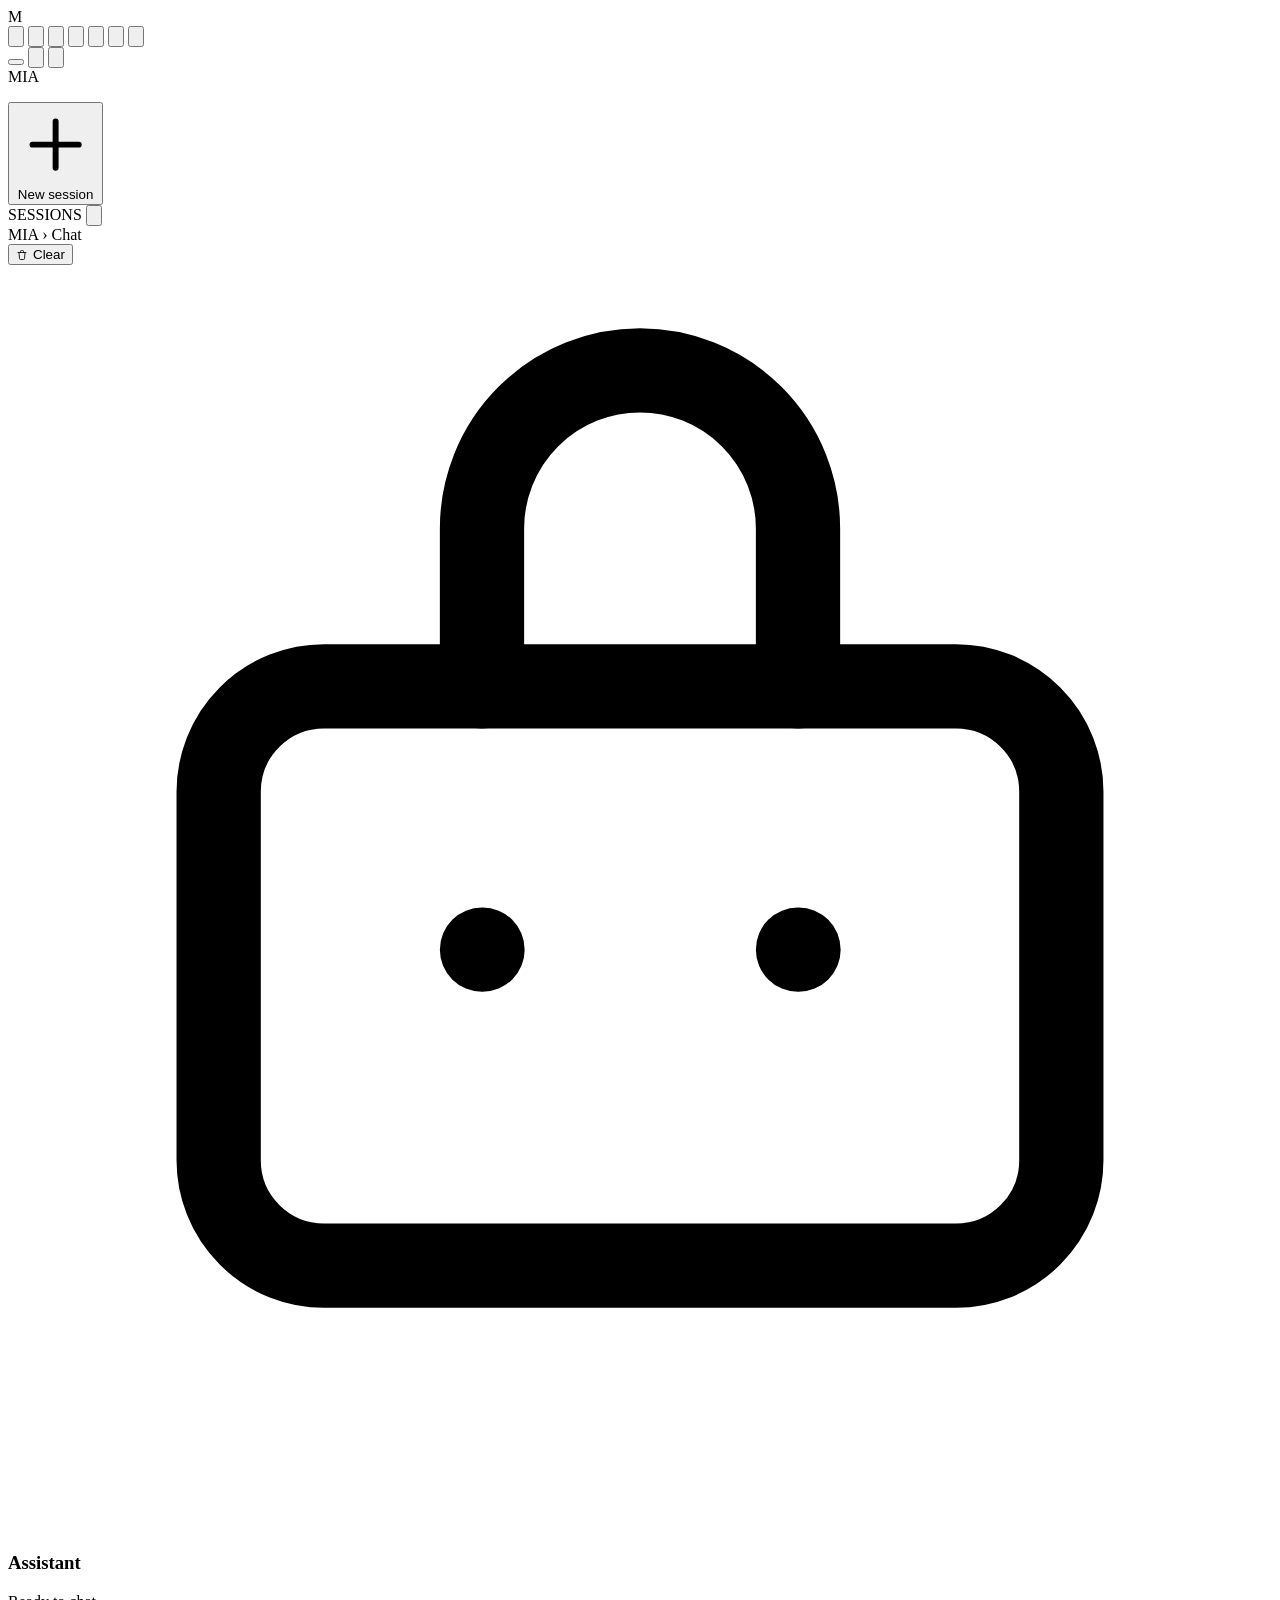
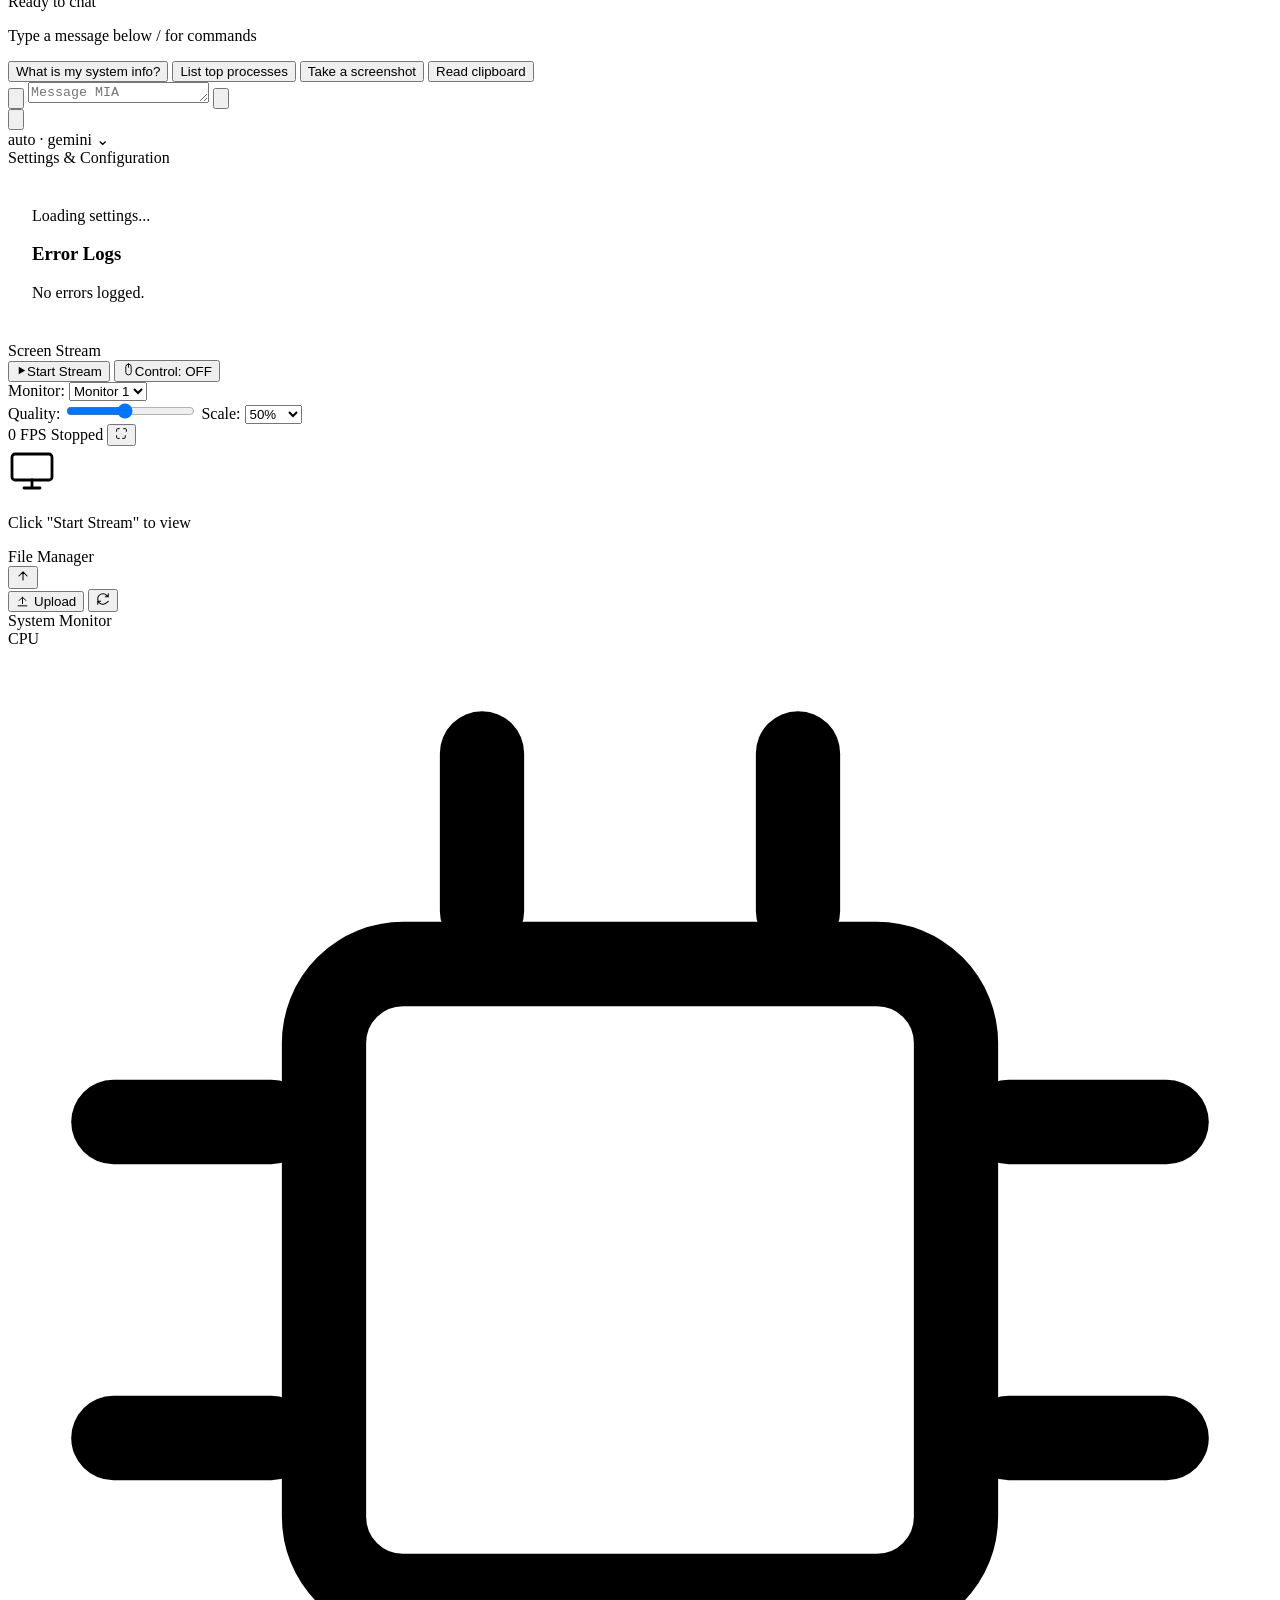
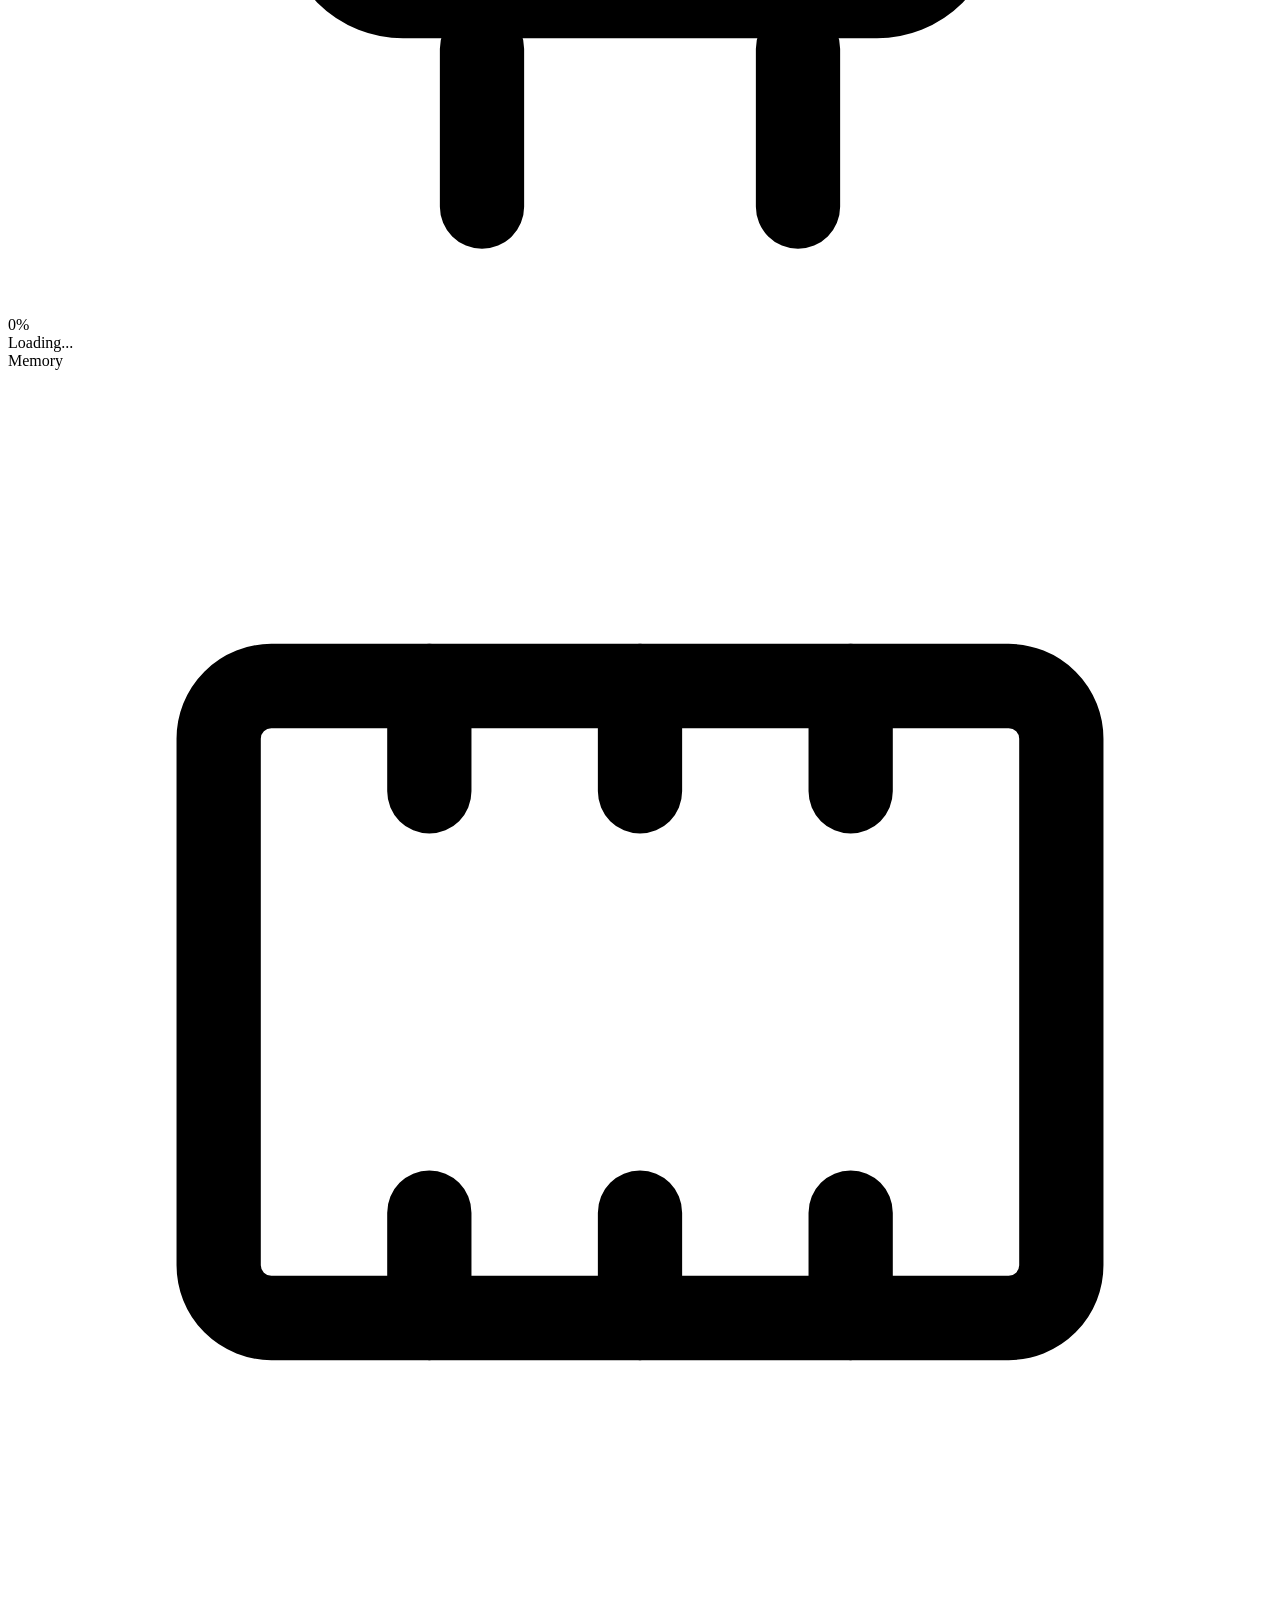
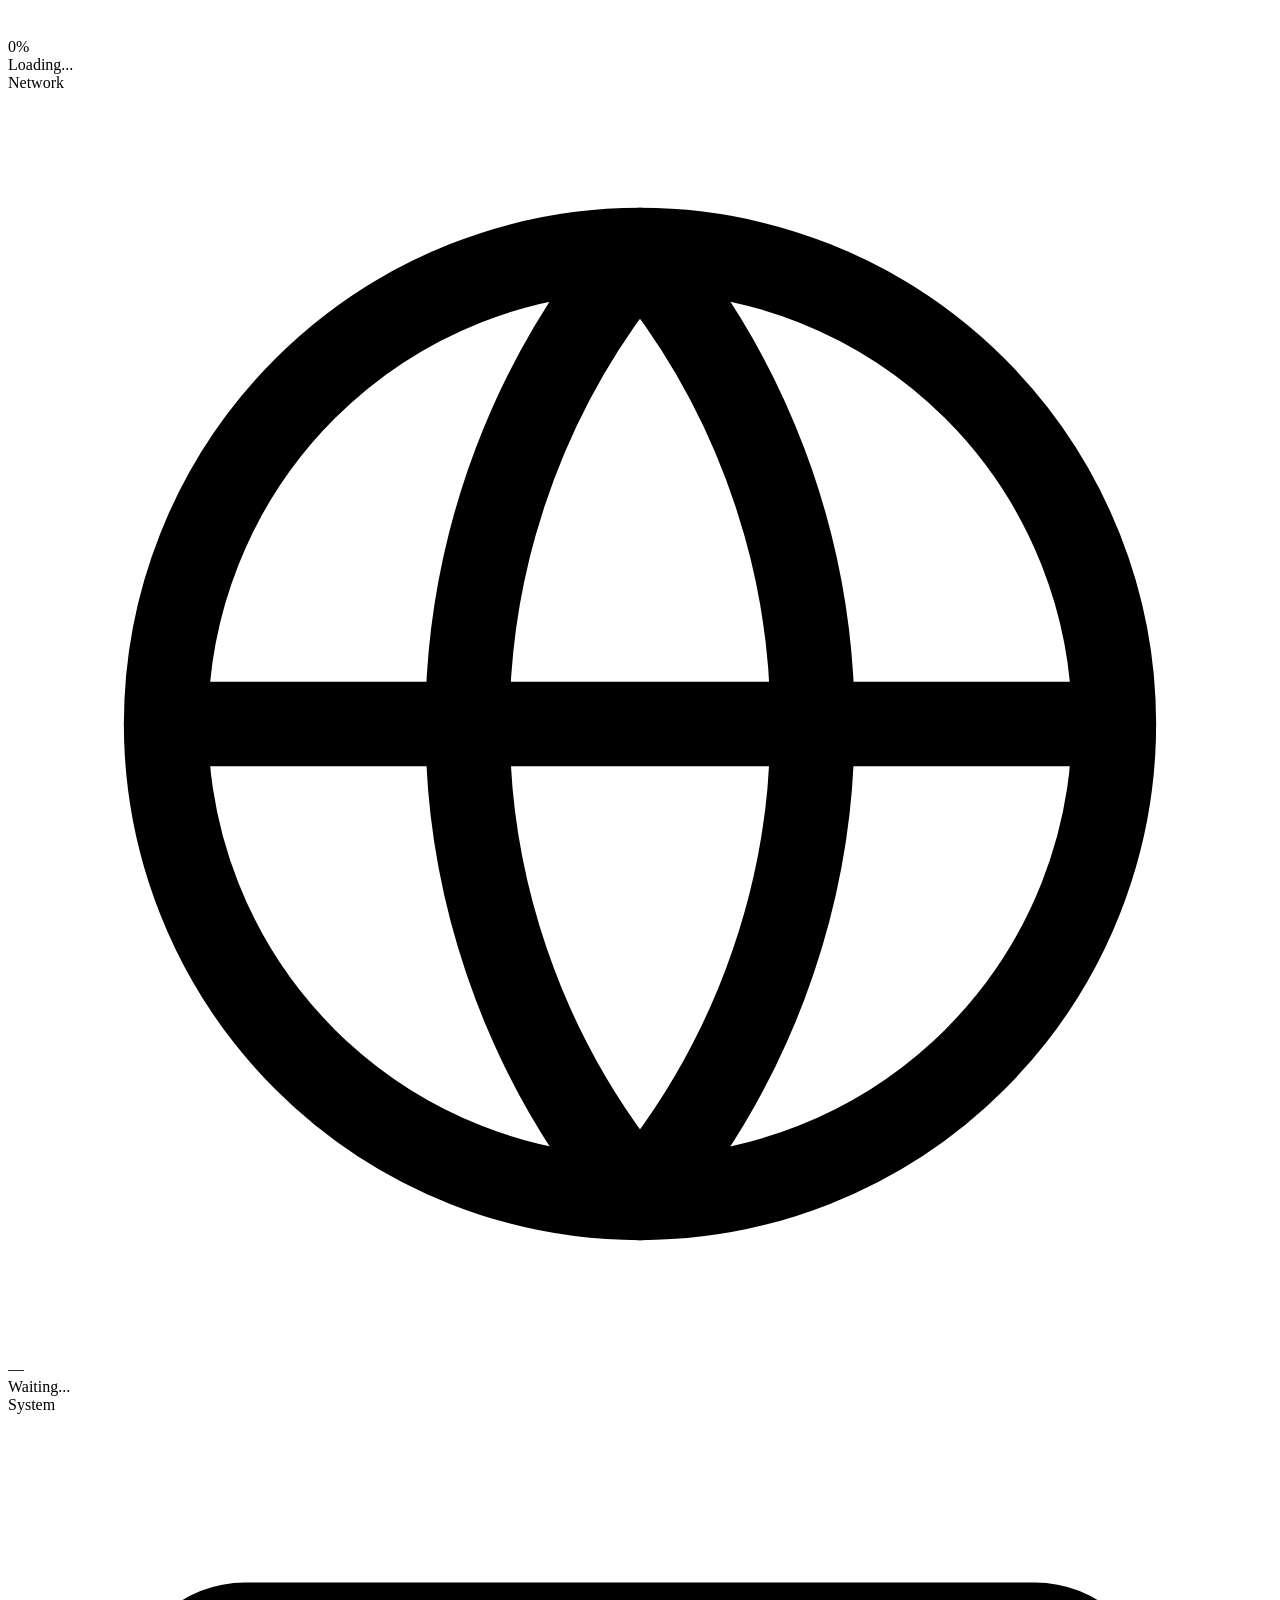
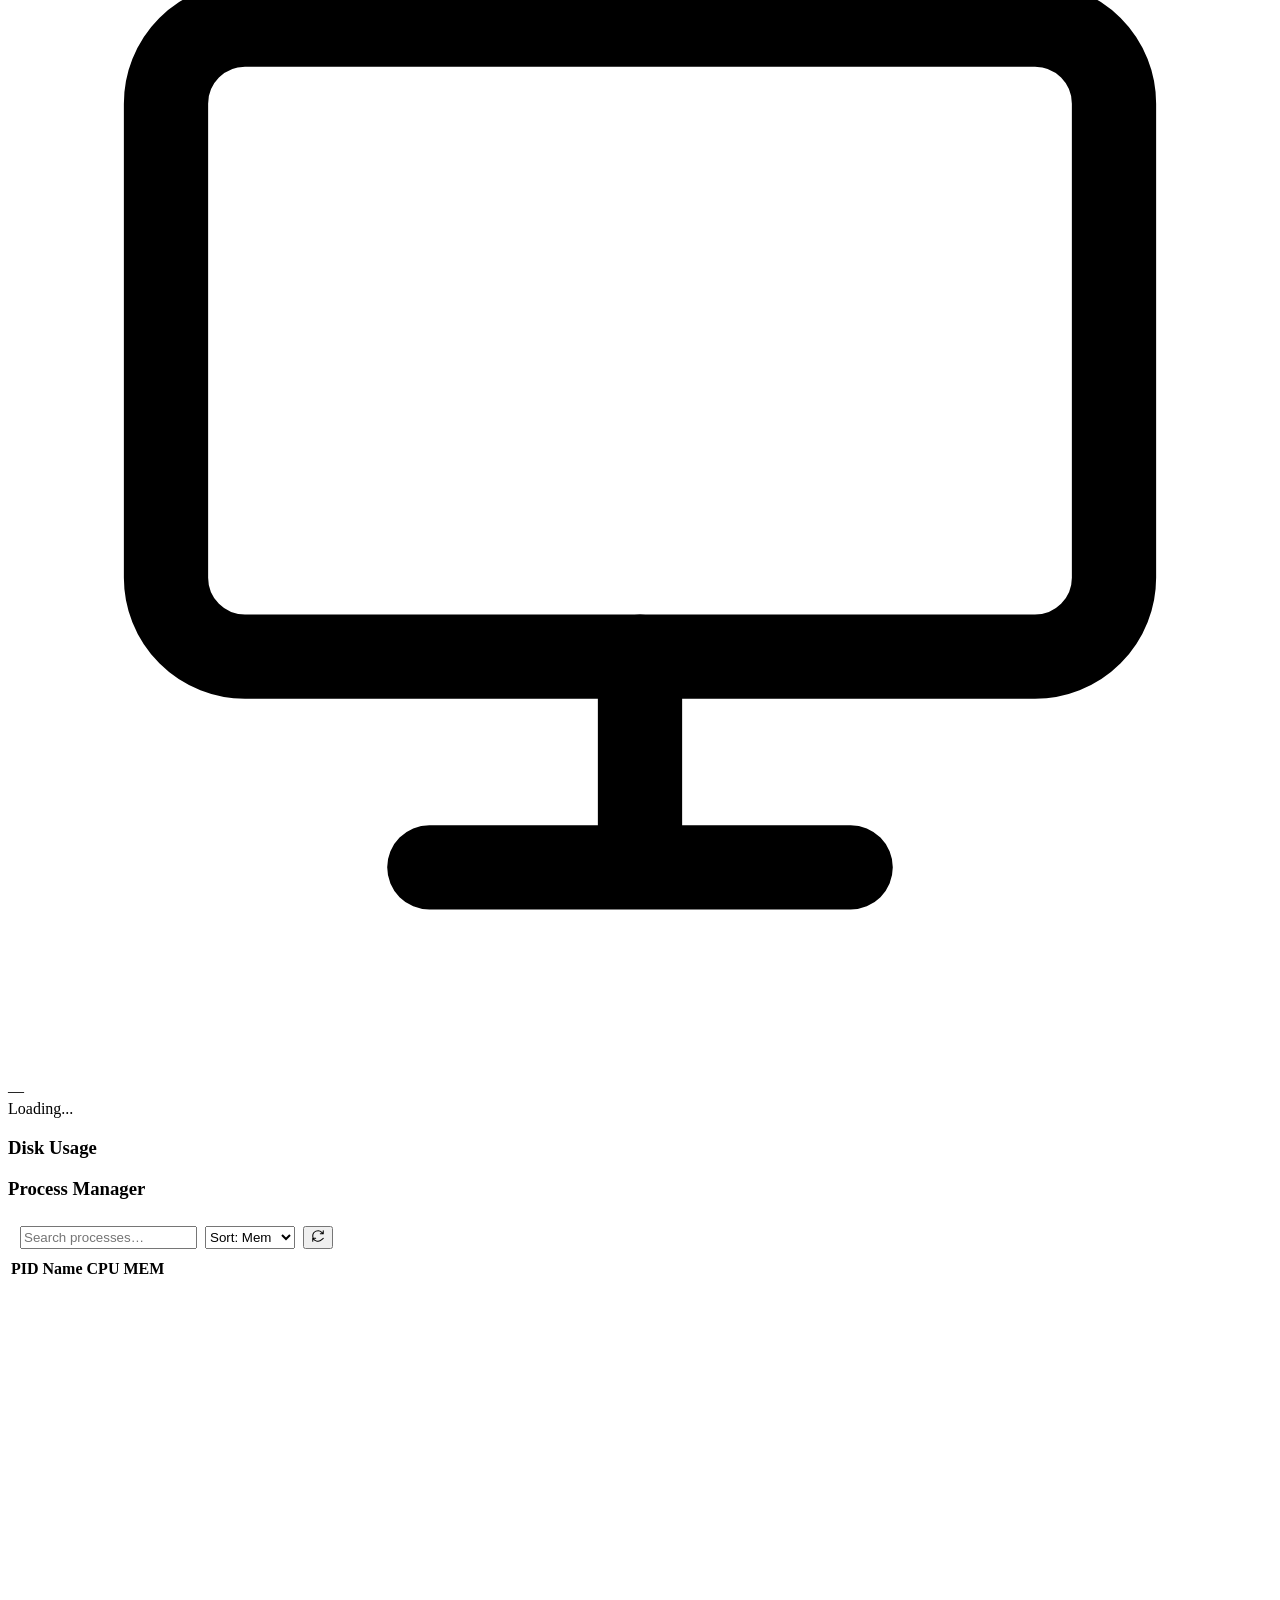
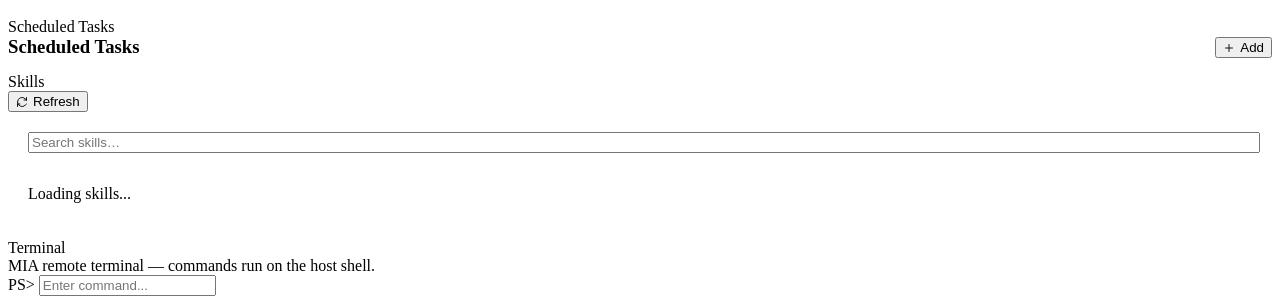
==== frontend/index.html @ dc1cbff1 "Initial commit: MIA remote AI agent Self-hosted FastAPI + agentic AI system for full remote PC contr" ====
<!DOCTYPE html>
<html lang="en">
<head>
    <meta charset="UTF-8">
    <meta name="viewport" content="width=device-width, initial-scale=1.0">
    <title>MIA — Personal AI Agent</title>
    <meta name="description" content="MIA: Your personal AI agent with full PC control, accessible from anywhere.">
    <link rel="stylesheet" href="/css/main.css?v=9">
    <link rel="stylesheet" href="/css/chat.css?v=9">
    <link rel="stylesheet" href="/css/screen.css?v=9">
    <link rel="stylesheet" href="/css/dashboard.css?v=9">
</head>
<body>
    <div class="app" id="app">
        
        <!-- ═══ PRIMARY ACTIVITY BAR (Far Left) ═══ -->
        <nav class="activity-bar">
            <div class="activity-top">
                <div class="logo-icon" onclick="location.reload()" title="MIA">M</div>
                <button class="activity-tab active" data-view="chat" onclick="switchMainView('chat')" title="Chat">
                    <svg viewBox="0 0 24 24" fill="none" stroke="currentColor" stroke-width="1.6" stroke-linecap="round" stroke-linejoin="round"><path d="M21 11.5a8.38 8.38 0 0 1-.9 3.8 8.5 8.5 0 0 1-7.6 4.7 8.38 8.38 0 0 1-3.8-.9L3 21l1.9-5.7a8.38 8.38 0 0 1-.9-3.8 8.5 8.5 0 0 1 4.7-7.6 8.38 8.38 0 0 1 3.8-.9h.5a8.48 8.48 0 0 1 8 8v.5z"/></svg>
                </button>
                <button class="activity-tab" data-view="screen" onclick="switchMainView('screen')" title="Screen">
                    <svg viewBox="0 0 24 24" fill="none" stroke="currentColor" stroke-width="1.6" stroke-linecap="round" stroke-linejoin="round"><rect x="2" y="4" width="20" height="13" rx="1.5"/><path d="M8 21h8M12 17v4"/></svg>
                </button>
                <button class="activity-tab" data-view="files" onclick="switchMainView('files')" title="Files">
                    <svg viewBox="0 0 24 24" fill="none" stroke="currentColor" stroke-width="1.6" stroke-linecap="round" stroke-linejoin="round"><path d="M3 7a2 2 0 0 1 2-2h4l2 2h8a2 2 0 0 1 2 2v8a2 2 0 0 1-2 2H5a2 2 0 0 1-2-2V7z"/></svg>
                </button>
                <button class="activity-tab" data-view="monitor" onclick="switchMainView('monitor')" title="Monitor">
                    <svg viewBox="0 0 24 24" fill="none" stroke="currentColor" stroke-width="1.6" stroke-linecap="round" stroke-linejoin="round"><path d="M3 12h4l2-7 4 14 2-7h6"/></svg>
                </button>
                <button class="activity-tab" data-view="tasks" onclick="switchMainView('tasks')" title="Tasks">
                    <svg viewBox="0 0 24 24" fill="none" stroke="currentColor" stroke-width="1.6" stroke-linecap="round" stroke-linejoin="round"><circle cx="12" cy="12" r="9"/><path d="M12 7v5l3.5 2"/></svg>
                </button>
                <button class="activity-tab" data-view="terminal" onclick="switchMainView('terminal')" title="Terminal">
                    <svg viewBox="0 0 24 24" fill="none" stroke="currentColor" stroke-width="1.6" stroke-linecap="round" stroke-linejoin="round"><path d="m5 7 4 4-4 4M12 15h7"/></svg>
                </button>
                <button class="activity-tab" data-view="skills" onclick="switchMainView('skills')" title="Skills">
                    <svg viewBox="0 0 24 24" fill="none" stroke="currentColor" stroke-width="1.6" stroke-linecap="round" stroke-linejoin="round"><path d="M20.5 11a2.5 2.5 0 0 0-2.45-3H16V6.5a2.5 2.5 0 0 0-5 0V8H8.5a1 1 0 0 0-1 1v2.5a2.5 2.5 0 0 1 0 5V19a1 1 0 0 0 1 1H11a2.5 2.5 0 0 1 5 0h2.5a1 1 0 0 0 1-1v-2.5a2.5 2.5 0 0 0 3-2.45 2.5 2.5 0 0 0-2-2.45V11z"/></svg>
                </button>
            </div>
            <div class="activity-bottom">
                <button class="activity-tab status-dot-btn" id="connectionStatus" title="Connected"><div class="status-dot"></div></button>
                <button class="activity-tab" data-view="settings" onclick="switchMainView('settings')" title="Settings">
                    <svg viewBox="0 0 24 24" fill="none" stroke="currentColor" stroke-width="1.6" stroke-linecap="round" stroke-linejoin="round"><circle cx="12" cy="12" r="3"/><path d="M19.4 15a1.65 1.65 0 0 0 .33 1.82l.06.06a2 2 0 1 1-2.83 2.83l-.06-.06a1.65 1.65 0 0 0-1.82-.33 1.65 1.65 0 0 0-1 1.51V21a2 2 0 0 1-4 0v-.09A1.65 1.65 0 0 0 9 19.4a1.65 1.65 0 0 0-1.82.33l-.06.06a2 2 0 1 1-2.83-2.83l.06-.06A1.65 1.65 0 0 0 4.6 15a1.65 1.65 0 0 0-1.51-1H3a2 2 0 0 1 0-4h.09A1.65 1.65 0 0 0 4.6 9a1.65 1.65 0 0 0-.33-1.82l-.06-.06a2 2 0 1 1 2.83-2.83l.06.06A1.65 1.65 0 0 0 9 4.6a1.65 1.65 0 0 0 1-1.51V3a2 2 0 0 1 4 0v.09A1.65 1.65 0 0 0 15 4.6a1.65 1.65 0 0 0 1.82-.33l.06-.06a2 2 0 1 1 2.83 2.83l-.06.06A1.65 1.65 0 0 0 19.4 9a1.65 1.65 0 0 0 1.51 1H21a2 2 0 0 1 0 4h-.09a1.65 1.65 0 0 0-1.51 1z"/></svg>
                </button>
                <button class="activity-tab" onclick="logout()" title="Logout">
                    <svg viewBox="0 0 24 24" fill="none" stroke="currentColor" stroke-width="1.6" stroke-linecap="round" stroke-linejoin="round"><path d="M9 21H5a2 2 0 0 1-2-2V5a2 2 0 0 1 2-2h4M16 17l5-5-5-5M21 12H9"/></svg>
                </button>
            </div>
        </nav>

        <!-- ═══ SECONDARY SIDEBAR (Sessions) ═══ -->
        <aside class="left-sidebar" id="sessionsSidebar">
            <div class="sidebar-header">
                <span class="logo-text">MIA</span>
            </div>
            
            <div class="sidebar-section" style="padding-top: 16px;">
                <button class="nav-btn accent-btn" onclick="createNewSession()">
                    <span class="btn-icon"><svg viewBox="0 0 24 24" fill="none" stroke="currentColor" stroke-width="1.8" stroke-linecap="round"><path d="M12 5v14M5 12h14"/></svg></span>
                    <span>New session</span>
                </button>
            </div>
            
            <div class="sidebar-section sessions-list" id="sessionsListContainer">
                <div class="section-title">
                    <span>SESSIONS</span>
                    <button class="icon-btn small" onclick="loadSessions()"><svg viewBox="0 0 24 24" fill="none" stroke="currentColor" stroke-width="1.8" stroke-linecap="round" stroke-linejoin="round"><path d="M3 12a9 9 0 0 1 15.4-6.36L21 8M3 12a9 9 0 0 0 15.4 6.36L21 16M21 8v-5m0 5h-5M3 16v5m0-5h5"/></svg></button>
                </div>
                <!-- Sessions will be loaded dynamically here via JS -->
            </div>
        </aside>

        <!-- ═══ MAIN CONTENT AREA ═══ -->
        <main class="main-content">
            
            <!-- CHAT VIEW -->
            <div class="view-panel active" id="view-chat">
                <header class="chat-header">
                    <div class="breadcrumb">
                        <span class="dim">MIA</span> <span class="sep">›</span> <span class="active">Chat</span>
                    </div>
                    <div class="header-right">
                        <button class="header-action-btn" onclick="clearChat()" title="Clear Chat"><svg viewBox="0 0 24 24" fill="none" stroke="currentColor" stroke-width="1.7" stroke-linecap="round" stroke-linejoin="round" style="width:12px;height:12px;vertical-align:-2px;margin-right:5px;"><path d="M4 7h16M9 7V5a2 2 0 0 1 2-2h2a2 2 0 0 1 2 2v2m-9 0 1 12a2 2 0 0 0 2 2h6a2 2 0 0 0 2-2l1-12"/></svg>Clear</button>
                    </div>
                </header>

                <div class="chat-container">
                    <div class="chat-messages" id="chatMessages">
                        <div class="chat-welcome" id="chatWelcome">
                            <div class="welcome-icon-wrapper">
                                <div class="welcome-icon"><svg viewBox="0 0 24 24" fill="none" stroke="currentColor" stroke-width="1.6" stroke-linecap="round" stroke-linejoin="round"><rect x="4" y="8" width="16" height="11" rx="2"/><path d="M9 8V5a3 3 0 0 1 6 0v3M9 13h.01M15 13h.01"/></svg></div>
                            </div>
                            <h3>Assistant</h3>
                            <div class="status-badge">Ready to chat</div>
                            <p class="subtitle">Type a message below <span class="kbd">/</span> for commands</p>
                            
                            <div class="quick-actions-grid">
                                <button class="quick-action" onclick="sendQuickAction('What is my system info?')">What is my system info?</button>
                                <button class="quick-action" onclick="sendQuickAction('List running processes sorted by CPU')">List top processes</button>
                                <button class="quick-action" onclick="sendQuickAction('Take a screenshot')">Take a screenshot</button>
                                <button class="quick-action" onclick="sendQuickAction('What is on my clipboard?')">Read clipboard</button>
                            </div>
                        </div>
                    </div>
                    
                    <div class="chat-input-wrapper">
                        <div class="chat-input-box">
                            <div class="input-top">
                                <button class="icon-btn add-btn"><svg viewBox="0 0 24 24" fill="none" stroke="currentColor" stroke-width="1.8" stroke-linecap="round"><path d="M12 5v14M5 12h14"/></svg></button>
                                <textarea class="chat-input" id="chatInput" placeholder="Message MIA" rows="1" onkeydown="handleChatKeydown(event)" oninput="autoResize(this)"></textarea>
                                <button class="icon-btn mic-btn"><svg viewBox="0 0 24 24" fill="none" stroke="currentColor" stroke-width="1.7" stroke-linecap="round" stroke-linejoin="round"><rect x="9" y="3" width="6" height="11" rx="3"/><path d="M5 11a7 7 0 0 0 14 0M12 18v3"/></svg></button>
                                <button class="send-btn" id="sendBtn" onclick="sendMessage()" style="display:none;"><svg viewBox="0 0 24 24" fill="currentColor"><path d="M3 11l18-8-8 18-2-8-8-2z"/></svg></button>
                            </div>
                            <div class="input-bottom">
                                <div class="left-controls">
                                    <button class="icon-btn small"><svg viewBox="0 0 24 24" fill="none" stroke="currentColor" stroke-width="1.7" stroke-linecap="round" stroke-linejoin="round"><circle cx="12" cy="12" r="3"/><path d="M19.4 15a1.65 1.65 0 0 0 .33 1.82l.06.06a2 2 0 1 1-2.83 2.83l-.06-.06a1.65 1.65 0 0 0-1.82-.33 1.65 1.65 0 0 0-1 1.51V21a2 2 0 0 1-4 0v-.09A1.65 1.65 0 0 0 9 19.4a1.65 1.65 0 0 0-1.82.33l-.06.06a2 2 0 1 1-2.83-2.83l.06-.06A1.65 1.65 0 0 0 4.6 15a1.65 1.65 0 0 0-1.51-1H3a2 2 0 0 1 0-4h.09A1.65 1.65 0 0 0 4.6 9a1.65 1.65 0 0 0-.33-1.82l-.06-.06a2 2 0 1 1 2.83-2.83l.06.06A1.65 1.65 0 0 0 9 4.6a1.65 1.65 0 0 0 1-1.51V3a2 2 0 0 1 4 0v.09A1.65 1.65 0 0 0 15 4.6a1.65 1.65 0 0 0 1.82-.33l.06-.06a2 2 0 1 1 2.83 2.83l-.06.06A1.65 1.65 0 0 0 19.4 9a1.65 1.65 0 0 0 1.51 1H21a2 2 0 0 1 0 4h-.09a1.65 1.65 0 0 0-1.51 1z"/></svg></button>
                                </div>
                                <div class="right-controls">
                                    <div class="model-selector">auto · gemini <span class="chevron">⌄</span></div>
                                </div>
                            </div>
                        </div>
                    </div>
                </div>
            </div>

            <!-- SETTINGS VIEW -->
            <div class="view-panel" id="view-settings">
                <header class="chat-header">
                    <div class="breadcrumb"><span class="active">Settings &amp; Configuration</span></div>
                </header>
                <div class="settings-panel" style="padding: 24px; overflow-y: auto;">
                    <div id="settingsContent" class="dashboard-grid">
                        <p style="color:var(--text-dim);">Loading settings...</p>
                    </div>

                    <h3 class="section-label-lg" style="color:var(--danger);">Error Logs</h3>
                    <div id="errorLogsContent" class="dashboard-grid" style="grid-template-columns: 1fr;">
                        <p style="color:var(--text-dim);">No errors logged.</p>
                    </div>
                </div>
            </div>

            <!-- SCREEN VIEW -->
            <div class="view-panel" id="view-screen">
                <header class="chat-header">
                    <div class="breadcrumb"><span class="active">Screen Stream</span></div>
                </header>
                <div class="screen-panel" id="screenPanel">
                    <div class="screen-toolbar">
                        <div class="screen-toolbar-group">
                            <button class="screen-toggle-btn" id="streamToggle" onclick="toggleStream()"><svg viewBox="0 0 24 24" fill="currentColor" style="width:11px;height:11px;"><path d="M6 4l14 8-14 8V4z"/></svg>Start Stream</button>
                            <button class="screen-toggle-btn" id="controlToggle" onclick="toggleControl()"><svg viewBox="0 0 24 24" fill="none" stroke="currentColor" stroke-width="1.7" stroke-linecap="round" stroke-linejoin="round" style="width:13px;height:13px;"><path d="M12 2a5 5 0 0 0-5 5v10a5 5 0 0 0 10 0V7a5 5 0 0 0-5-5zM12 2v6"/></svg>Control: OFF</button>
                        </div>
                        <div class="screen-toolbar-group">
                            <label>Monitor:</label>
                            <select id="monitorSelect" onchange="setStreamMonitor(this.value)" title="Select which monitor to view">
                                <option value="1">Monitor 1</option>
                            </select>
                        </div>
                        <div class="screen-toolbar-group">
                            <label>Quality:</label>
                            <input type="range" id="qualitySlider" min="10" max="100" value="50" onchange="setStreamQuality(this.value)">
                            <label>Scale:</label>
                            <select id="scaleSelect" onchange="setStreamScale(this.value)">
                                <option value="1.0">100%</option>
                                <option value="0.75">75%</option>
                                <option value="0.5" selected>50%</option>
                                <option value="0.25">25%</option>
                            </select>
                        </div>
                        <div class="screen-toolbar-group">
                            <span class="screen-stat fps" id="fpsCounter">0 FPS</span>
                            <span class="screen-stat status" id="streamStatus">Stopped</span>
                            <button class="screen-toggle-btn" onclick="toggleFullscreen()" title="Fullscreen"><svg viewBox="0 0 24 24" fill="none" stroke="currentColor" stroke-width="1.8" stroke-linecap="round" stroke-linejoin="round" style="width:13px;height:13px;"><path d="M8 3H5a2 2 0 0 0-2 2v3m18 0V5a2 2 0 0 0-2-2h-3M3 16v3a2 2 0 0 0 2 2h3m11-5v3a2 2 0 0 1-2 2h-3"/></svg></button>
                        </div>
                    </div>
                    <div class="screen-viewer" id="screenViewer">
                        <div class="no-stream" id="noStreamMsg">
                            <span class="icon"><svg viewBox="0 0 24 24" fill="none" stroke="currentColor" stroke-width="1.4" stroke-linecap="round" stroke-linejoin="round" style="width:48px;height:48px;"><rect x="2" y="4" width="20" height="13" rx="1.5"/><path d="M8 21h8M12 17v4"/></svg></span>
                            <p>Click "Start Stream" to view</p>
                        </div>
                        <img id="screenImage" style="display:none;" alt="Screen">
                    </div>
                </div>
            </div>

            <!-- FILES VIEW -->
            <div class="view-panel" id="view-files">
                <header class="chat-header">
                    <div class="breadcrumb"><span class="active">File Manager</span></div>
                </header>
                <div class="files-panel">
                    <div class="files-toolbar">
                        <button class="header-btn" onclick="navigateUp()" title="Up one level"><svg viewBox="0 0 24 24" fill="none" stroke="currentColor" stroke-width="1.8" stroke-linecap="round" stroke-linejoin="round" style="width:14px;height:14px;"><path d="M12 19V5M5 12l7-7 7 7"/></svg></button>
                        <div class="path-breadcrumb" id="pathBreadcrumb"></div>
                        <button class="header-btn" onclick="document.getElementById('fileUpload').click()"><svg viewBox="0 0 24 24" fill="none" stroke="currentColor" stroke-width="1.8" stroke-linecap="round" stroke-linejoin="round" style="width:13px;height:13px;vertical-align:-2px;margin-right:5px;"><path d="M12 16V4M6 10l6-6 6 6M4 20h16"/></svg>Upload</button>
                        <input type="file" id="fileUpload" style="display:none" onchange="uploadFile(this)" multiple>
                        <button class="header-btn" onclick="refreshFiles()" title="Refresh"><svg viewBox="0 0 24 24" fill="none" stroke="currentColor" stroke-width="1.8" stroke-linecap="round" stroke-linejoin="round" style="width:14px;height:14px;"><path d="M3 12a9 9 0 0 1 15.4-6.36L21 8M3 12a9 9 0 0 0 15.4 6.36L21 16M21 8v-5m0 5h-5M3 16v5m0-5h5"/></svg></button>
                    </div>
                    <div class="files-list" id="filesList"></div>
                </div>
            </div>

            <!-- MONITOR VIEW -->
            <div class="view-panel" id="view-monitor">
                <header class="chat-header">
                    <div class="breadcrumb"><span class="active">System Monitor</span></div>
                </header>
                <div class="dashboard-panel" id="dashboardPanel">
                    <div class="dashboard-grid" id="dashboardGrid">
                        <div class="stat-card" id="cpuCard">
                            <div class="stat-card-header"><span class="stat-card-title">CPU</span><span class="stat-card-icon"><svg viewBox="0 0 24 24" fill="none" stroke="currentColor" stroke-width="1.6" stroke-linecap="round" stroke-linejoin="round"><rect x="6" y="6" width="12" height="12" rx="1.5"/><path d="M9 2v3M15 2v3M9 19v3M15 19v3M2 9h3M2 15h3M19 9h3M19 15h3"/></svg></span></div>
                            <div class="stat-card-value" id="cpuValue">0%</div>
                            <div class="stat-card-sub" id="cpuSub">Loading...</div>
                            <div class="progress-bar"><div class="progress-bar-fill" id="cpuBar" style="width: 0%"></div></div>
                            <div class="cores-grid" id="coresGrid"></div>
                        </div>
                        <div class="stat-card" id="ramCard">
                            <div class="stat-card-header"><span class="stat-card-title">Memory</span><span class="stat-card-icon"><svg viewBox="0 0 24 24" fill="none" stroke="currentColor" stroke-width="1.6" stroke-linecap="round" stroke-linejoin="round"><path d="M4 7a1 1 0 0 1 1-1h14a1 1 0 0 1 1 1v10a1 1 0 0 1-1 1H5a1 1 0 0 1-1-1V7z"/><path d="M8 6v2M12 6v2M16 6v2M8 16v2M12 16v2M16 16v2"/></svg></span></div>
                            <div class="stat-card-value" id="ramValue">0%</div>
                            <div class="stat-card-sub" id="ramSub">Loading...</div>
                            <div class="progress-bar"><div class="progress-bar-fill" id="ramBar" style="width: 0%"></div></div>
                        </div>
                        <div class="stat-card">
                            <div class="stat-card-header"><span class="stat-card-title">Network</span><span class="stat-card-icon"><svg viewBox="0 0 24 24" fill="none" stroke="currentColor" stroke-width="1.6" stroke-linecap="round" stroke-linejoin="round"><circle cx="12" cy="12" r="9"/><path d="M3 12h18M12 3a14 14 0 0 1 0 18 14 14 0 0 1 0-18z"/></svg></span></div>
                            <div class="stat-card-value" id="netValue">—</div>
                            <div class="stat-card-sub" id="netSub">Waiting...</div>
                        </div>
                        <div class="stat-card">
                            <div class="stat-card-header"><span class="stat-card-title">System</span><span class="stat-card-icon"><svg viewBox="0 0 24 24" fill="none" stroke="currentColor" stroke-width="1.6" stroke-linecap="round" stroke-linejoin="round"><rect x="3" y="4" width="18" height="12" rx="1.5"/><path d="M8 20h8M12 16v4"/></svg></span></div>
                            <div class="stat-card-value" id="sysValue">—</div>
                            <div class="stat-card-sub" id="sysSub">Loading...</div>
                        </div>
                    </div>
                    <h3 class="section-label-lg">Disk Usage</h3>
                    <div class="dashboard-grid" id="disksGrid"></div>

                    <h3 class="section-label-lg">Process Manager</h3>
                    <div class="process-panel" style="flex: none; min-height: 400px; border: 1px solid var(--border); border-radius: var(--radius-lg); overflow: hidden;">
                        <div class="process-toolbar" style="border-bottom: 1px solid var(--border); background: var(--bg-card); padding: 8px 12px; display: flex; gap: 8px;">
                            <input class="search-input" id="processSearch" placeholder="Search processes…" oninput="searchProcesses(this.value)">
                            <select class="search-input" style="max-width:120px" id="processSortBy" onchange="loadProcesses()">
                                <option value="memory">Sort: Mem</option>
                                <option value="cpu">Sort: CPU</option>
                                <option value="name">Sort: Name</option>
                            </select>
                            <button class="header-btn" onclick="loadProcesses()" title="Refresh"><svg viewBox="0 0 24 24" fill="none" stroke="currentColor" stroke-width="1.8" stroke-linecap="round" stroke-linejoin="round" style="width:14px;height:14px;"><path d="M3 12a9 9 0 0 1 15.4-6.36L21 8M3 12a9 9 0 0 0 15.4 6.36L21 16M21 8v-5m0 5h-5M3 16v5m0-5h5"/></svg></button>
                        </div>
                        <div class="process-list" style="max-height: 500px; overflow-y: auto;">
                            <table class="process-table">
                                <thead>
                                    <tr>
                                        <th>PID</th>
                                        <th>Name</th>
                                        <th>CPU</th>
                                        <th>MEM</th>
                                        <th></th>
                                    </tr>
                                </thead>
                                <tbody id="processTableBody"></tbody>
                            </table>
                        </div>
                    </div>
                </div>
            </div>

            <!-- TASKS VIEW -->
            <div class="view-panel" id="view-tasks">
                <header class="chat-header">
                    <div class="breadcrumb"><span class="active">Scheduled Tasks</span></div>
                </header>
                <div class="tasks-panel">
                    <div style="display:flex;justify-content:space-between;align-items:center;margin-bottom:15px;">
                        <h3 class="section-label-lg" style="margin:0;">Scheduled Tasks</h3>
                        <button class="header-btn" onclick="showAddTaskDialog()"><svg viewBox="0 0 24 24" fill="none" stroke="currentColor" stroke-width="1.8" stroke-linecap="round" style="width:12px;height:12px;vertical-align:-2px;margin-right:5px;"><path d="M12 5v14M5 12h14"/></svg>Add</button>
                    </div>
                    <div id="tasksList"></div>
                </div>
            </div>

            <!-- SKILLS VIEW -->
            <div class="view-panel" id="view-skills">
                <header class="chat-header">
                    <div class="breadcrumb"><span class="active">Skills</span></div>
                    <div class="header-right">
                        <button class="header-action-btn" onclick="loadSkills()" title="Refresh"><svg viewBox="0 0 24 24" fill="none" stroke="currentColor" stroke-width="1.8" stroke-linecap="round" stroke-linejoin="round" style="width:12px;height:12px;vertical-align:-2px;margin-right:5px;"><path d="M3 12a9 9 0 0 1 15.4-6.36L21 8M3 12a9 9 0 0 0 15.4 6.36L21 16M21 8v-5m0 5h-5M3 16v5m0-5h5"/></svg>Refresh</button>
                    </div>
                </header>
                <div class="skills-panel" style="padding: 20px; overflow-y: auto;">
                    <input class="search-input" id="skillsSearch" placeholder="Search skills…" oninput="searchSkills(this.value)" style="margin-bottom: 16px; width: 100%;">
                    <div class="dashboard-grid" id="skillsGrid">
                        <p style="color:var(--text-dim);">Loading skills...</p>
                    </div>
                </div>
            </div>

            <!-- TERMINAL VIEW -->
            <div class="view-panel" id="view-terminal">
                <header class="chat-header">
                    <div class="breadcrumb"><span class="active">Terminal</span></div>
                </header>
                <div class="terminal-panel">
                    <div class="terminal-output" id="terminalOutput">
                        <span class="system">MIA remote terminal — commands run on the host shell.
</span>
                    </div>
                    <div class="terminal-input-area">
                        <span class="terminal-prompt-symbol">PS&gt;</span>
                        <input class="terminal-input" id="terminalInput" placeholder="Enter command..." onkeydown="handleTerminalKeydown(event)">
                    </div>
                </div>
            </div>
            
        </main>
    </div>

    <div class="notification-container" id="notificationContainer"></div>

    <!-- Scripts -->
    <script src="/js/icons.js?v=9"></script>
    <script src="/js/websocket.js?v=9"></script>
    <script src="/js/auth.js?v=9"></script>
    <script src="/js/chat.js?v=9"></script>
    <script src="/js/screen.js?v=9"></script>
    <script src="/js/dashboard.js?v=9"></script>
    <script src="/js/files.js?v=9"></script>
    <script src="/js/skills.js?v=9"></script>
    <script src="/js/app.js?v=9"></script>
    
    <!-- UI Logic for new layout -->
    <script>
        async function loadSettings() {
            try {
                const res = await fetch('/api/settings', {
                    headers: { 'Authorization': `Bearer ${localStorage.getItem('mia_token')}` }
                });
                const data = await res.json();
                const container = document.getElementById('settingsContent');
                if (container) {
                    container.innerHTML = `
                        <div class="stat-card">
                            <div class="stat-card-header"><span class="stat-card-title">AI Provider</span><span class="stat-card-icon">${ICON.cpu}</span></div>
                            <div class="stat-card-value">${data.ai_provider.toUpperCase()}</div>
                            <div class="stat-card-sub" style="margin-top: 8px;">
                                Gemini Key: ${data.has_gemini_key ? 'Set' : 'Missing'}<br>
                                OpenAI Key: ${data.has_openai_key ? 'Set' : 'Missing'}<br>
                                Ollama Model: ${data.ollama_model}
                            </div>
                        </div>
                        <div class="stat-card">
                            <div class="stat-card-header"><span class="stat-card-title">Telegram Bot</span><span class="stat-card-icon">${ICON.phone}</span></div>
                            <div class="stat-card-value">${data.has_telegram_token ? 'Connected' : 'Offline'}</div>
                            <div class="stat-card-sub" style="margin-top: 8px;">Allowed User ID: ${data.telegram_allowed_user || 'None'}</div>
                        </div>
                        <div class="stat-card">
                            <div class="stat-card-header"><span class="stat-card-title">Server Info</span><span class="stat-card-icon">${ICON.network}</span></div>
                            <div class="stat-card-value">${data.host}:${data.port}</div>
                            <div class="stat-card-sub" style="margin-top: 8px;">Tunnel: ${data.tunnel_hostname}</div>
                        </div>
                        <div class="stat-card">
                            <div class="stat-card-header"><span class="stat-card-title">Screen Stream</span><span class="stat-card-icon">${ICON.system}</span></div>
                            <div class="stat-card-value">${data.screen_resolution}</div>
                            <div class="stat-card-sub" style="margin-top: 8px;">Target Framerate: ${data.screen_fps} FPS</div>
                        </div>
                    `;
                }
                
                // Load errors when settings are opened
                await loadErrorLogs();
                
            } catch (e) {
                console.error("Failed to load settings", e);
            }
        }

        async function loadErrorLogs() {
            try {
                const res = await fetch('/api/logs/errors', {
                    headers: { 'Authorization': `Bearer ${localStorage.getItem('mia_token')}` }
                });
                if (!res.ok) return;
                const logs = await res.json();
                const container = document.getElementById('errorLogsContent');
                if (!container) return;

                if (!logs || logs.length === 0) {
                    container.innerHTML = '<p style="color:var(--text-dim);">No errors logged.</p>';
                    return;
                }

                let html = '';
                logs.forEach(log => {
                    const date = new Date(log.timestamp).toLocaleString();
                    html += `
                    <div class="stat-card state-danger">
                        <div class="stat-card-header" style="justify-content: space-between;">
                            <span class="stat-card-title">${log.context}</span>
                            <span style="font-family: var(--font-mono); font-size: 11px; color: var(--text-dim);">${date}</span>
                        </div>
                        <div class="stat-card-value" style="font-size: 14px; margin-top: 8px; font-weight: normal; font-family: var(--font-sans); color: var(--danger);">${log.short_message}</div>
                        <details style="margin-top: 12px; font-size: 12px;">
                            <summary style="color: var(--text-dim); cursor: pointer; user-select: none;">Show technical details</summary>
                            <pre style="margin-top: 8px; padding: 12px; background: var(--bg-deep); border-radius: 6px; overflow-x: auto; color: var(--text-dim); font-family: var(--font-mono);">${log.full_traceback}</pre>
                        </details>
                    </div>`;
                });
                container.innerHTML = html;
            } catch (e) {
                console.error("Failed to load error logs", e);
            }
        }

        function switchMainView(viewId) {
            // Update Activity Bar Tabs
            document.querySelectorAll('.activity-tab').forEach(tab => {
                tab.classList.remove('active');
            });
            event.currentTarget.classList.add('active');
            
            // Toggle Sessions Sidebar (only show if chat is active)
            const sessionsSidebar = document.getElementById('sessionsSidebar');
            if (viewId === 'chat') {
                sessionsSidebar.style.display = 'flex';
            } else {
                sessionsSidebar.style.display = 'none';
            }
            
            // Show corresponding main view panel
            document.querySelectorAll('.view-panel').forEach(panel => {
                panel.classList.remove('active');
            });
            document.getElementById('view-' + viewId).classList.add('active');

            if (typeof onPanelActivate === 'function') {
                onPanelActivate(viewId);
            }

            if (viewId === 'settings') {
                loadSettings();
            }
            if (viewId === 'skills' && typeof loadSkills === 'function') {
                loadSkills();
            }
        }
        
        // Disable original switchPanel
        window.switchPanel = function(panelId) {
            // Keep for backwards compatibility if some script calls it directly
            const tab = document.querySelector(`.activity-tab[data-view="${panelId}"]`);
            if(tab) tab.click();
        };
        
        // Auto expand chat textarea
        function autoResize(el) {
            el.style.height = 'auto';
            el.style.height = (el.scrollHeight) + 'px';
            if(el.value === '') {
                el.style.height = '24px';
            }
            
            // Show/hide send button based on input
            const sendBtn = document.getElementById('sendBtn');
            const micBtn = document.querySelector('.mic-btn');
            if(el.value.trim().length > 0) {
                sendBtn.style.display = 'flex';
                micBtn.style.display = 'none';
            } else {
                sendBtn.style.display = 'none';
                micBtn.style.display = 'flex';
            }
        }

        // On page load
        window.addEventListener('DOMContentLoaded', () => {
            if (typeof loadSessions === 'function') {
                loadSessions();
            }
        });
    </script>
</body>
</html>
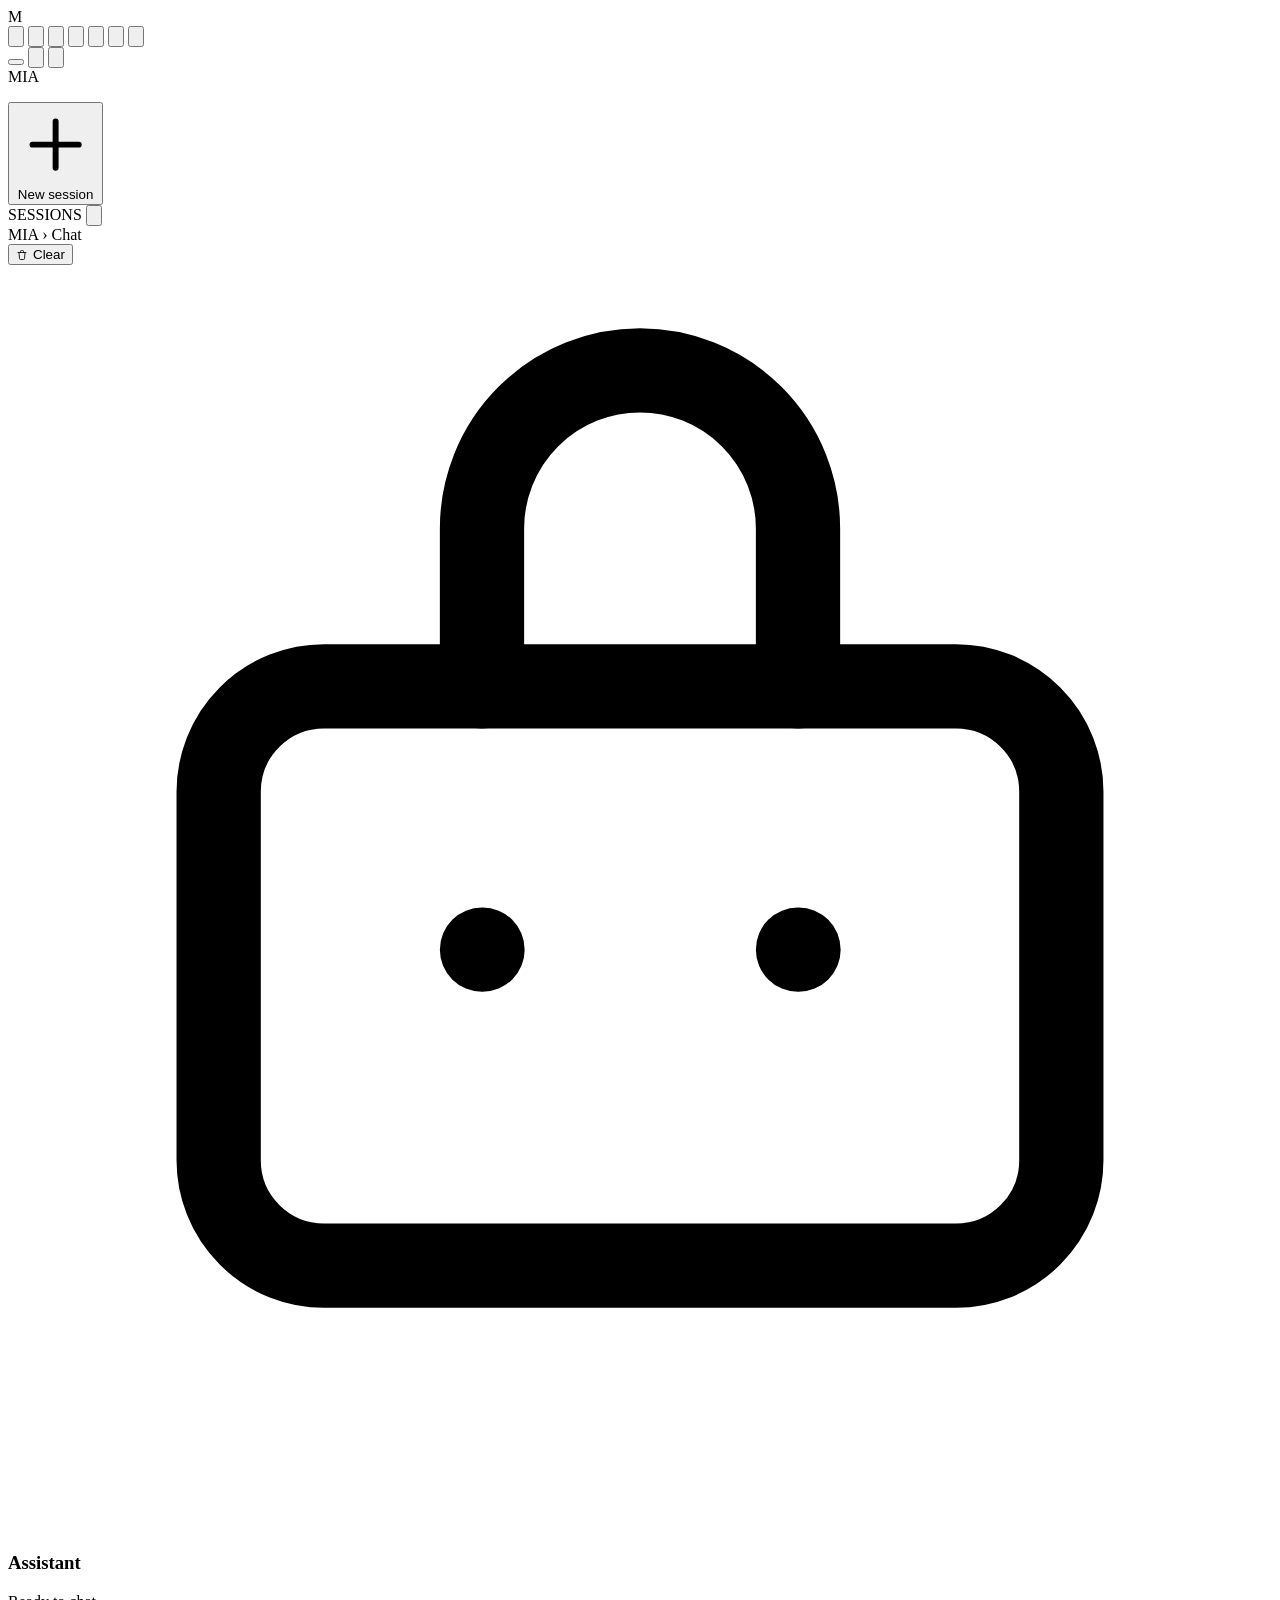
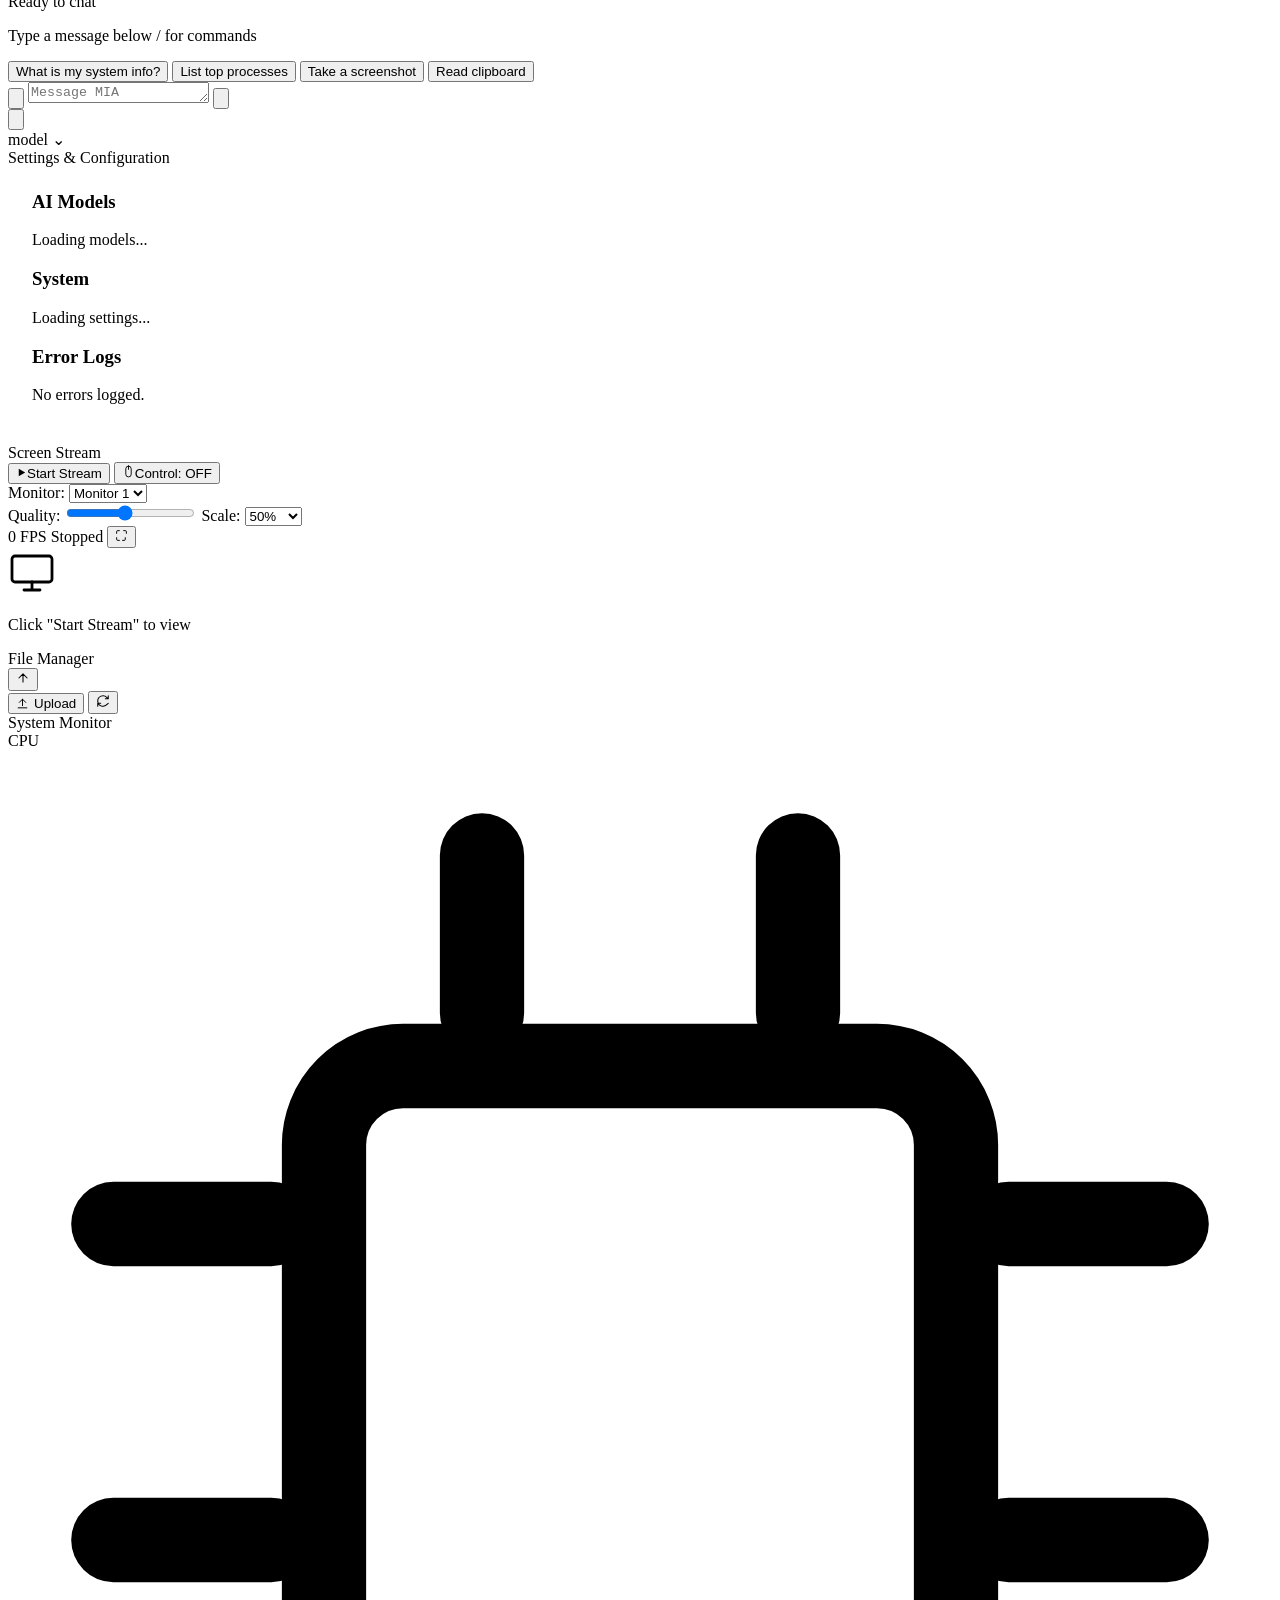
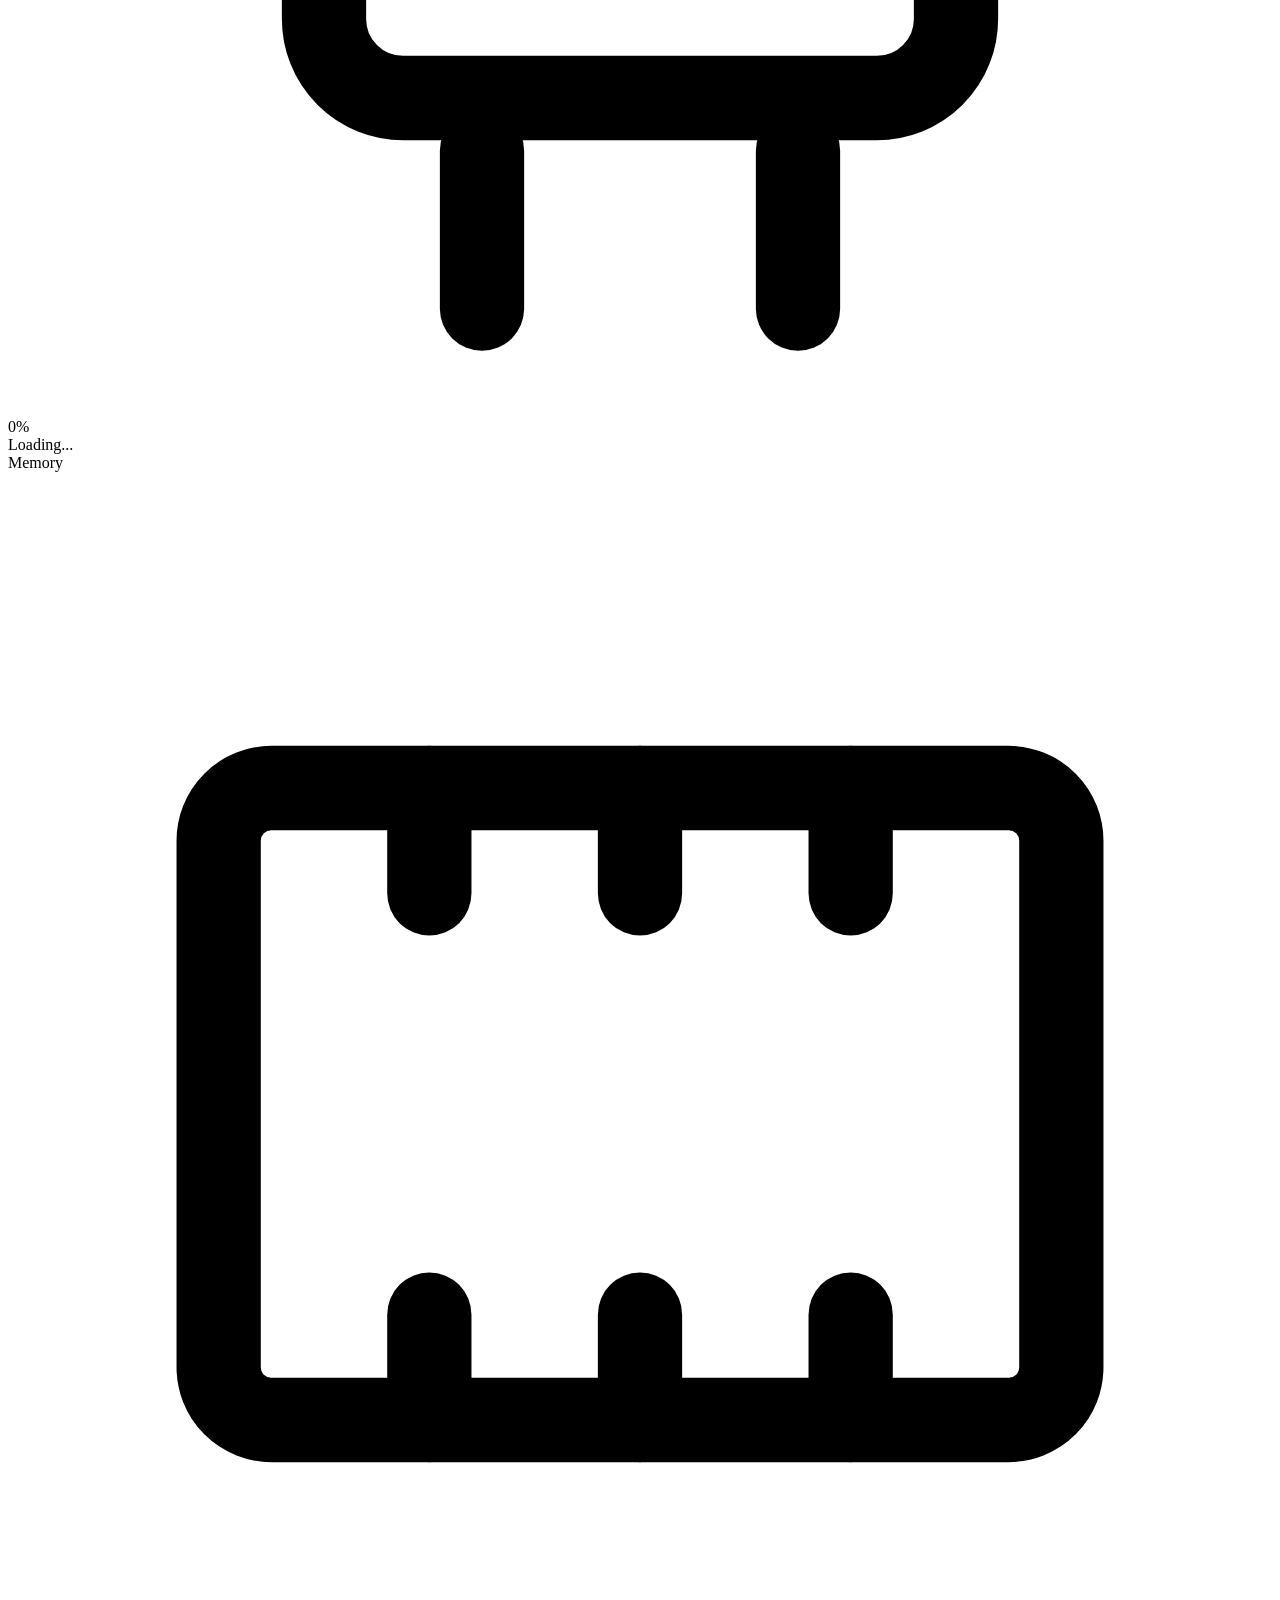
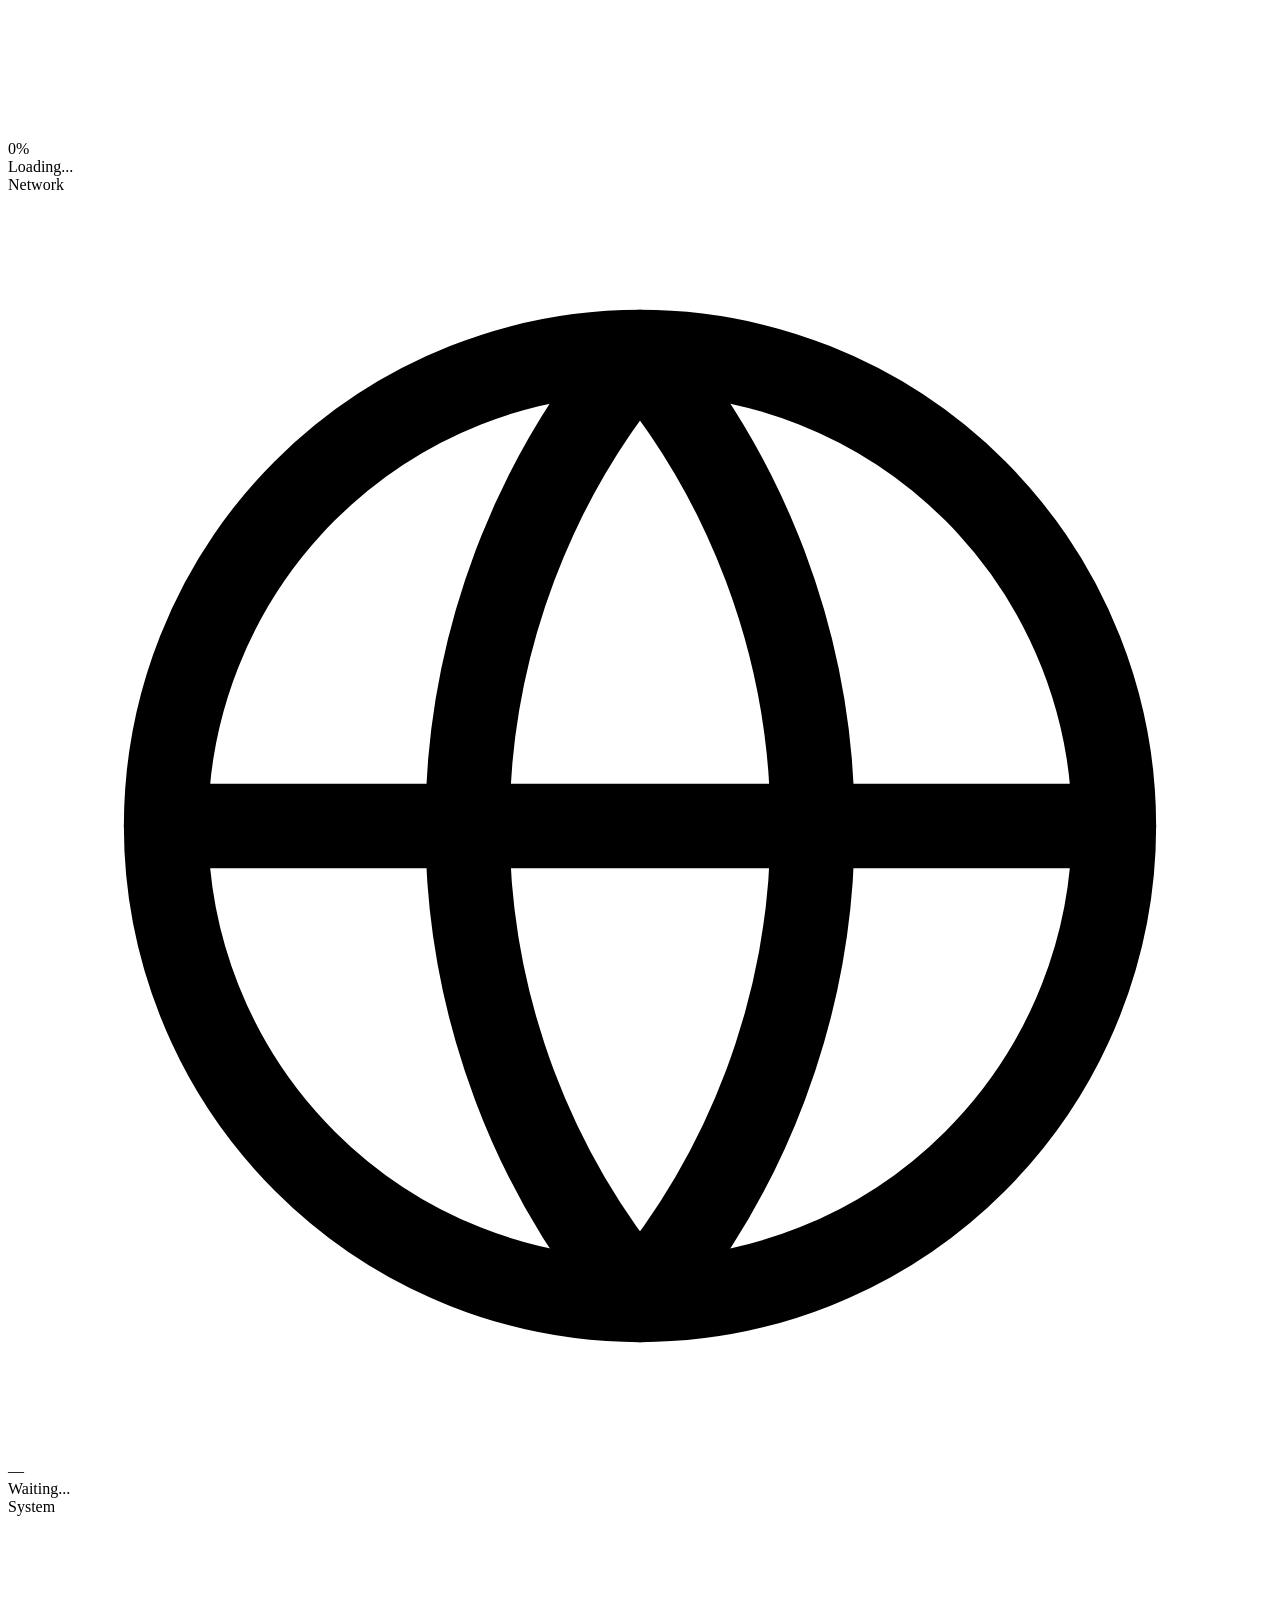
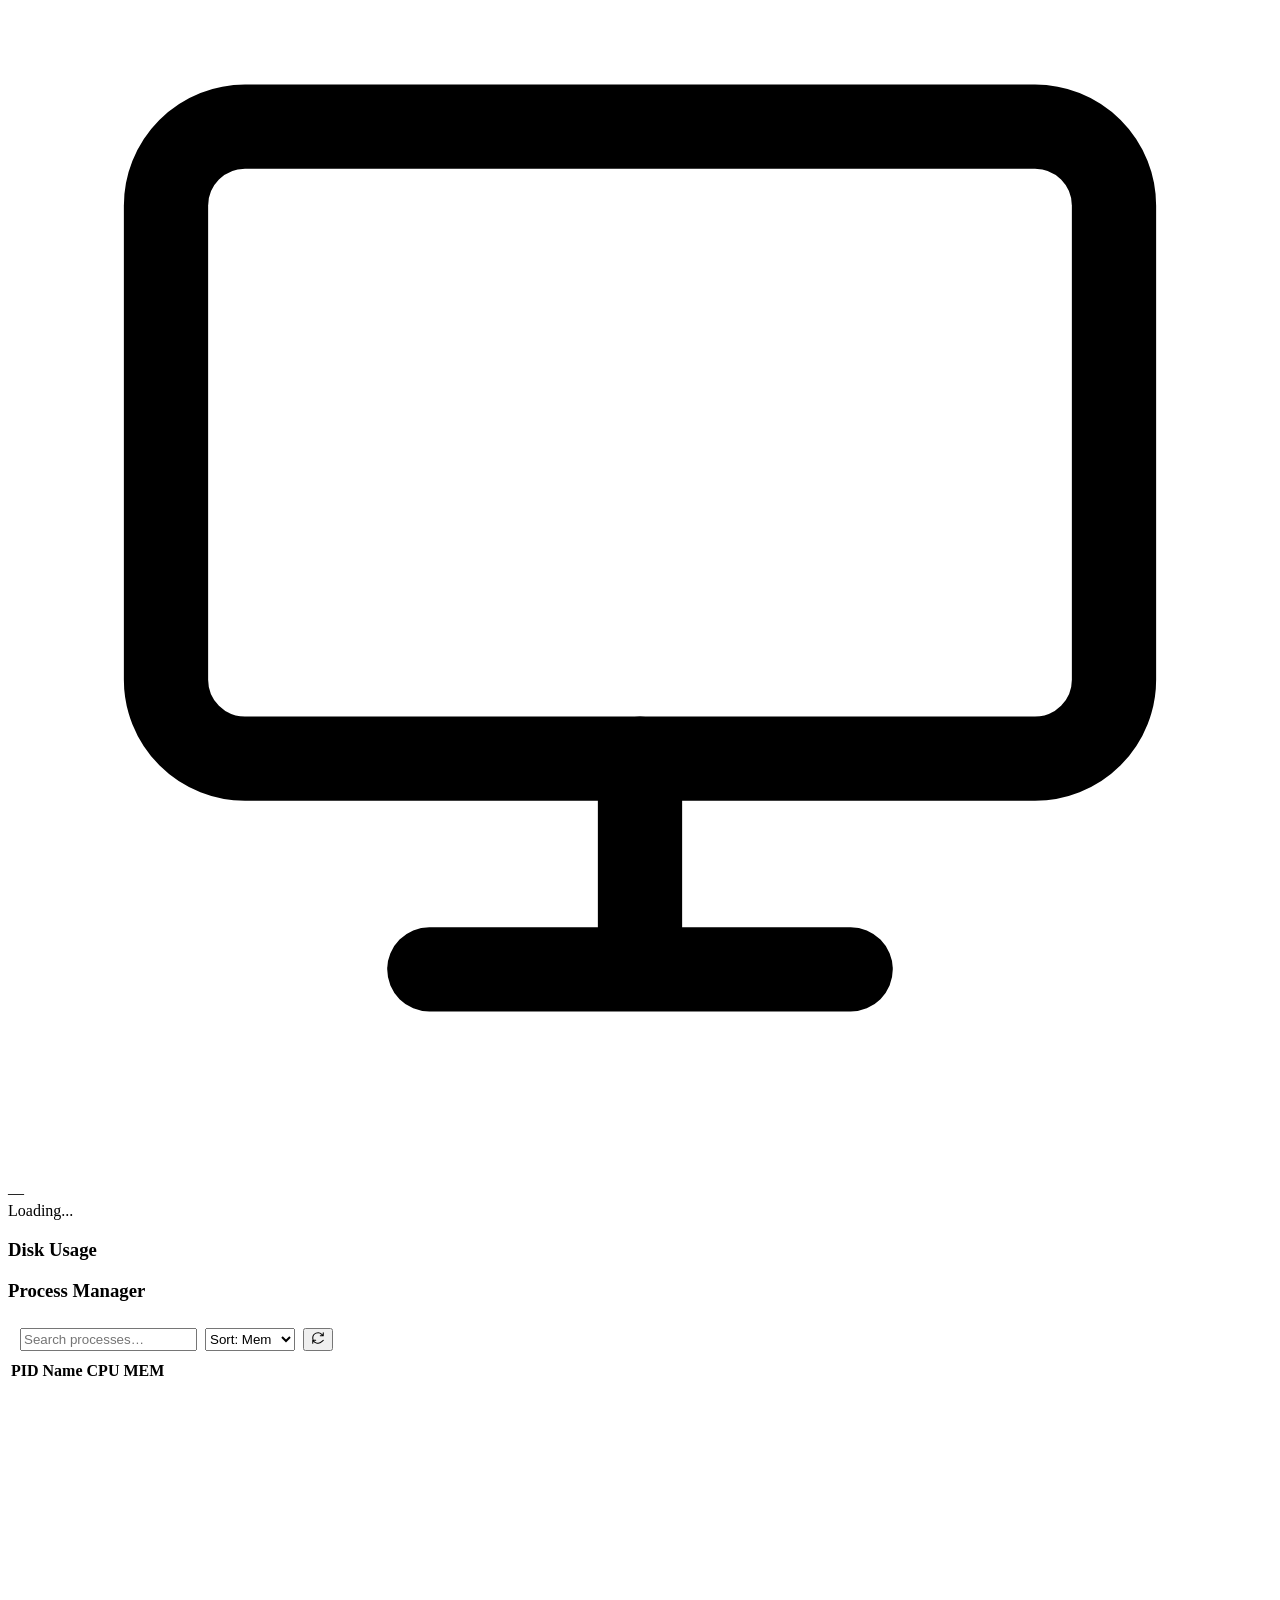
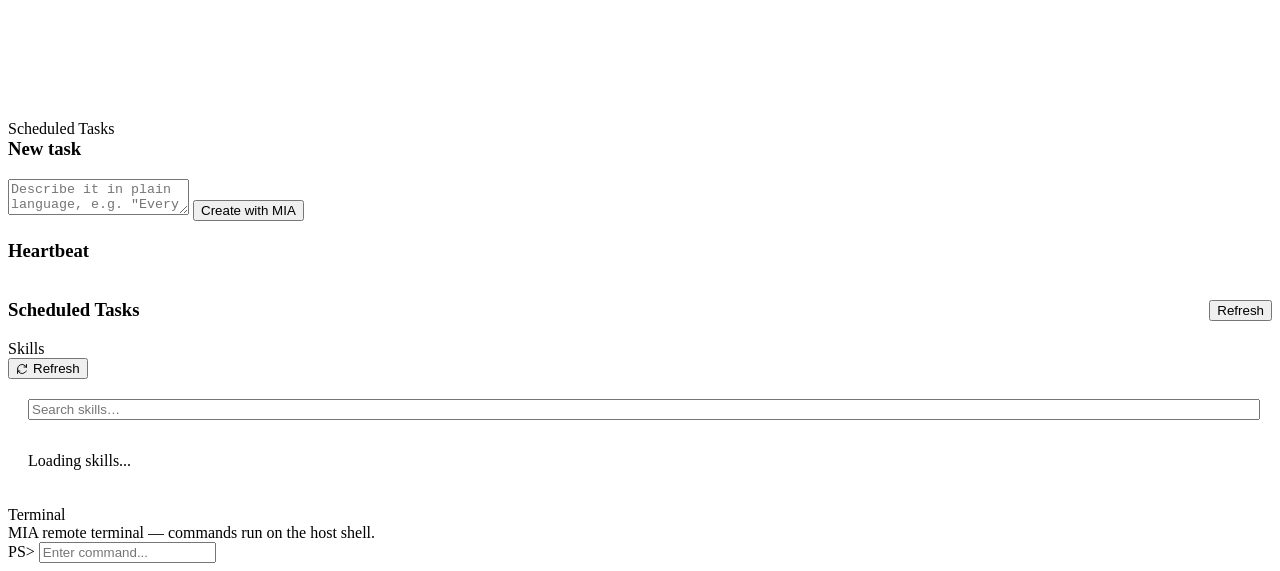
==== commit 324e59c6: "improve" ====
--- a/frontend/index.html
+++ b/frontend/index.html
@@ -5,10 +5,11 @@
     <meta name="viewport" content="width=device-width, initial-scale=1.0">
     <title>MIA — Personal AI Agent</title>
     <meta name="description" content="MIA: Your personal AI agent with full PC control, accessible from anywhere.">
-    <link rel="stylesheet" href="/css/main.css?v=9">
-    <link rel="stylesheet" href="/css/chat.css?v=9">
-    <link rel="stylesheet" href="/css/screen.css?v=9">
-    <link rel="stylesheet" href="/css/dashboard.css?v=9">
+    <link rel="stylesheet" href="/css/main.css?v=13">
+    <link rel="stylesheet" href="/css/chat.css?v=13">
+    <link rel="stylesheet" href="/css/screen.css?v=13">
+    <link rel="stylesheet" href="/css/dashboard.css?v=13">
+    <link rel="stylesheet" href="/css/providers.css?v=13">
 </head>
 <body>
     <div class="app" id="app">
@@ -118,7 +119,7 @@
                                     <button class="icon-btn small"><svg viewBox="0 0 24 24" fill="none" stroke="currentColor" stroke-width="1.7" stroke-linecap="round" stroke-linejoin="round"><circle cx="12" cy="12" r="3"/><path d="M19.4 15a1.65 1.65 0 0 0 .33 1.82l.06.06a2 2 0 1 1-2.83 2.83l-.06-.06a1.65 1.65 0 0 0-1.82-.33 1.65 1.65 0 0 0-1 1.51V21a2 2 0 0 1-4 0v-.09A1.65 1.65 0 0 0 9 19.4a1.65 1.65 0 0 0-1.82.33l-.06.06a2 2 0 1 1-2.83-2.83l.06-.06A1.65 1.65 0 0 0 4.6 15a1.65 1.65 0 0 0-1.51-1H3a2 2 0 0 1 0-4h.09A1.65 1.65 0 0 0 4.6 9a1.65 1.65 0 0 0-.33-1.82l-.06-.06a2 2 0 1 1 2.83-2.83l.06.06A1.65 1.65 0 0 0 9 4.6a1.65 1.65 0 0 0 1-1.51V3a2 2 0 0 1 4 0v.09A1.65 1.65 0 0 0 15 4.6a1.65 1.65 0 0 0 1.82-.33l.06-.06a2 2 0 1 1 2.83 2.83l-.06.06A1.65 1.65 0 0 0 19.4 9a1.65 1.65 0 0 0 1.51 1H21a2 2 0 0 1 0 4h-.09a1.65 1.65 0 0 0-1.51 1z"/></svg></button>
                                 </div>
                                 <div class="right-controls">
-                                    <div class="model-selector">auto · gemini <span class="chevron">⌄</span></div>
+                                    <div class="model-selector" id="modelSelector" onclick="switchMainView('settings')" title="Change model">model <span class="chevron">⌄</span></div>
                                 </div>
                             </div>
                         </div>
@@ -132,6 +133,12 @@
                     <div class="breadcrumb"><span class="active">Settings &amp; Configuration</span></div>
                 </header>
                 <div class="settings-panel" style="padding: 24px; overflow-y: auto;">
+                    <h3 class="section-label-lg" style="margin-top:0;">AI Models</h3>
+                    <div id="providersContent">
+                        <p style="color:var(--text-dim);">Loading models...</p>
+                    </div>
+
+                    <h3 class="section-label-lg">System</h3>
                     <div id="settingsContent" class="dashboard-grid">
                         <p style="color:var(--text-dim);">Loading settings...</p>
                     </div>
@@ -273,9 +280,18 @@
                     <div class="breadcrumb"><span class="active">Scheduled Tasks</span></div>
                 </header>
                 <div class="tasks-panel">
-                    <div style="display:flex;justify-content:space-between;align-items:center;margin-bottom:15px;">
-                        <h3 class="section-label-lg" style="margin:0;">Scheduled Tasks</h3>
-                        <button class="header-btn" onclick="showAddTaskDialog()"><svg viewBox="0 0 24 24" fill="none" stroke="currentColor" stroke-width="1.8" stroke-linecap="round" style="width:12px;height:12px;vertical-align:-2px;margin-right:5px;"><path d="M12 5v14M5 12h14"/></svg>Add</button>
+                    <h3 class="section-label-lg" style="margin-top:0;">New task</h3>
+                    <div class="auto-new">
+                        <textarea id="newTaskText" class="provider-input auto-textarea" rows="2" placeholder="Describe it in plain language, e.g. &quot;Every weekday at 8am, check my email and send me a summary on Telegram&quot;" onkeydown="if (event.key === 'Enter' &amp;&amp; !event.shiftKey) { event.preventDefault(); createTaskWithMia(); }"></textarea>
+                        <button class="provider-btn primary" onclick="createTaskWithMia()">Create with MIA</button>
+                    </div>
+
+                    <h3 class="section-label-lg">Heartbeat</h3>
+                    <div id="heartbeatCard"></div>
+
+                    <div style="display:flex;justify-content:space-between;align-items:center;">
+                        <h3 class="section-label-lg">Scheduled Tasks</h3>
+                        <button class="header-btn" onclick="loadTasks()">Refresh</button>
                     </div>
                     <div id="tasksList"></div>
                 </div>
@@ -320,19 +336,22 @@
     <div class="notification-container" id="notificationContainer"></div>
 
     <!-- Scripts -->
-    <script src="/js/icons.js?v=9"></script>
-    <script src="/js/websocket.js?v=9"></script>
-    <script src="/js/auth.js?v=9"></script>
-    <script src="/js/chat.js?v=9"></script>
-    <script src="/js/screen.js?v=9"></script>
-    <script src="/js/dashboard.js?v=9"></script>
-    <script src="/js/files.js?v=9"></script>
-    <script src="/js/skills.js?v=9"></script>
-    <script src="/js/app.js?v=9"></script>
+    <script src="/js/icons.js?v=13"></script>
+    <script src="/js/websocket.js?v=13"></script>
+    <script src="/js/auth.js?v=13"></script>
+    <script src="/js/chat.js?v=13"></script>
+    <script src="/js/screen.js?v=13"></script>
+    <script src="/js/dashboard.js?v=13"></script>
+    <script src="/js/files.js?v=13"></script>
+    <script src="/js/skills.js?v=13"></script>
+    <script src="/js/providers.js?v=13"></script>
+    <script src="/js/automations.js?v=13"></script>
+    <script src="/js/app.js?v=13"></script>
     
     <!-- UI Logic for new layout -->
     <script>
         async function loadSettings() {
+            loadProviders();
             try {
                 const res = await fetch('/api/settings', {
                     headers: { 'Authorization': `Bearer ${localStorage.getItem('mia_token')}` }
@@ -341,15 +360,6 @@
                 const container = document.getElementById('settingsContent');
                 if (container) {
                     container.innerHTML = `
-                        <div class="stat-card">
-                            <div class="stat-card-header"><span class="stat-card-title">AI Provider</span><span class="stat-card-icon">${ICON.cpu}</span></div>
-                            <div class="stat-card-value">${data.ai_provider.toUpperCase()}</div>
-                            <div class="stat-card-sub" style="margin-top: 8px;">
-                                Gemini Key: ${data.has_gemini_key ? 'Set' : 'Missing'}<br>
-                                OpenAI Key: ${data.has_openai_key ? 'Set' : 'Missing'}<br>
-                                Ollama Model: ${data.ollama_model}
-                            </div>
-                        </div>
                         <div class="stat-card">
                             <div class="stat-card-header"><span class="stat-card-title">Telegram Bot</span><span class="stat-card-icon">${ICON.phone}</span></div>
                             <div class="stat-card-value">${data.has_telegram_token ? 'Connected' : 'Offline'}</div>
@@ -478,6 +488,7 @@
             if (typeof loadSessions === 'function') {
                 loadSessions();
             }
+            refreshModelSelector();
         });
     </script>
 </body>
